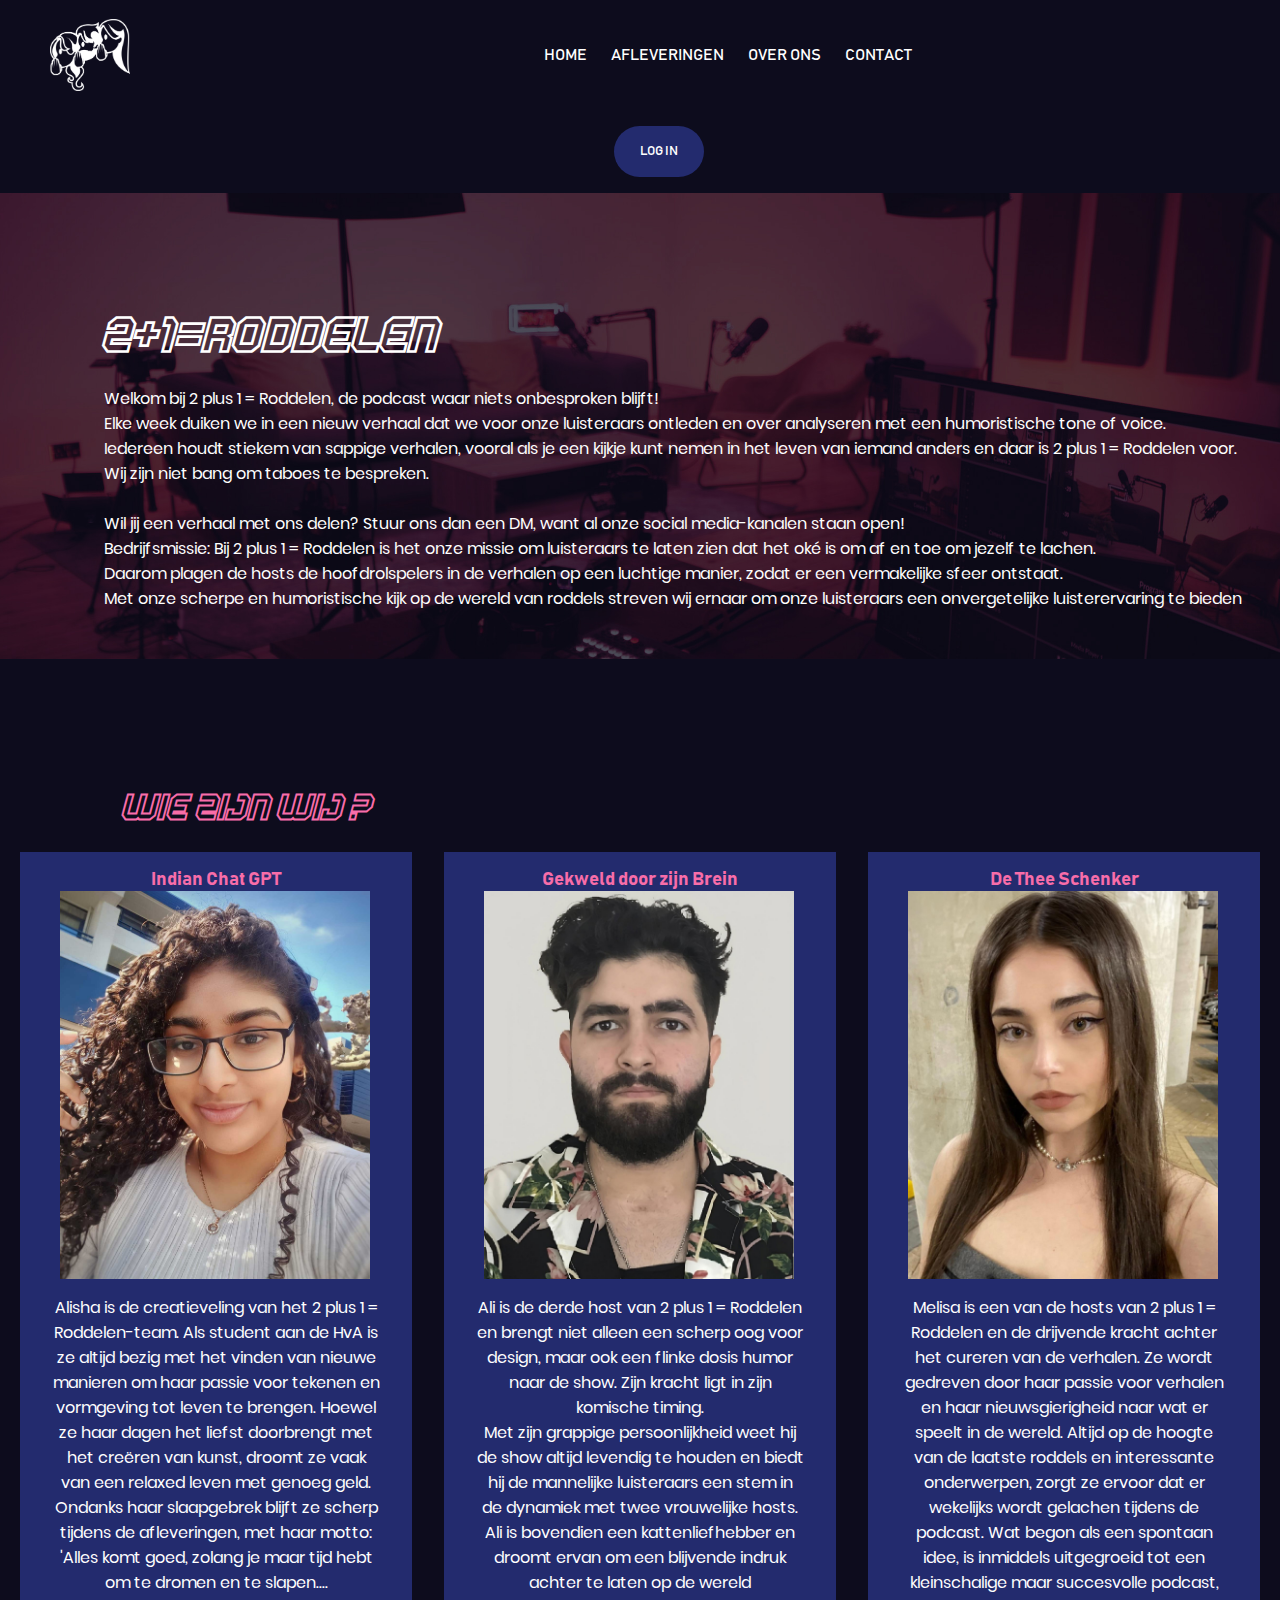
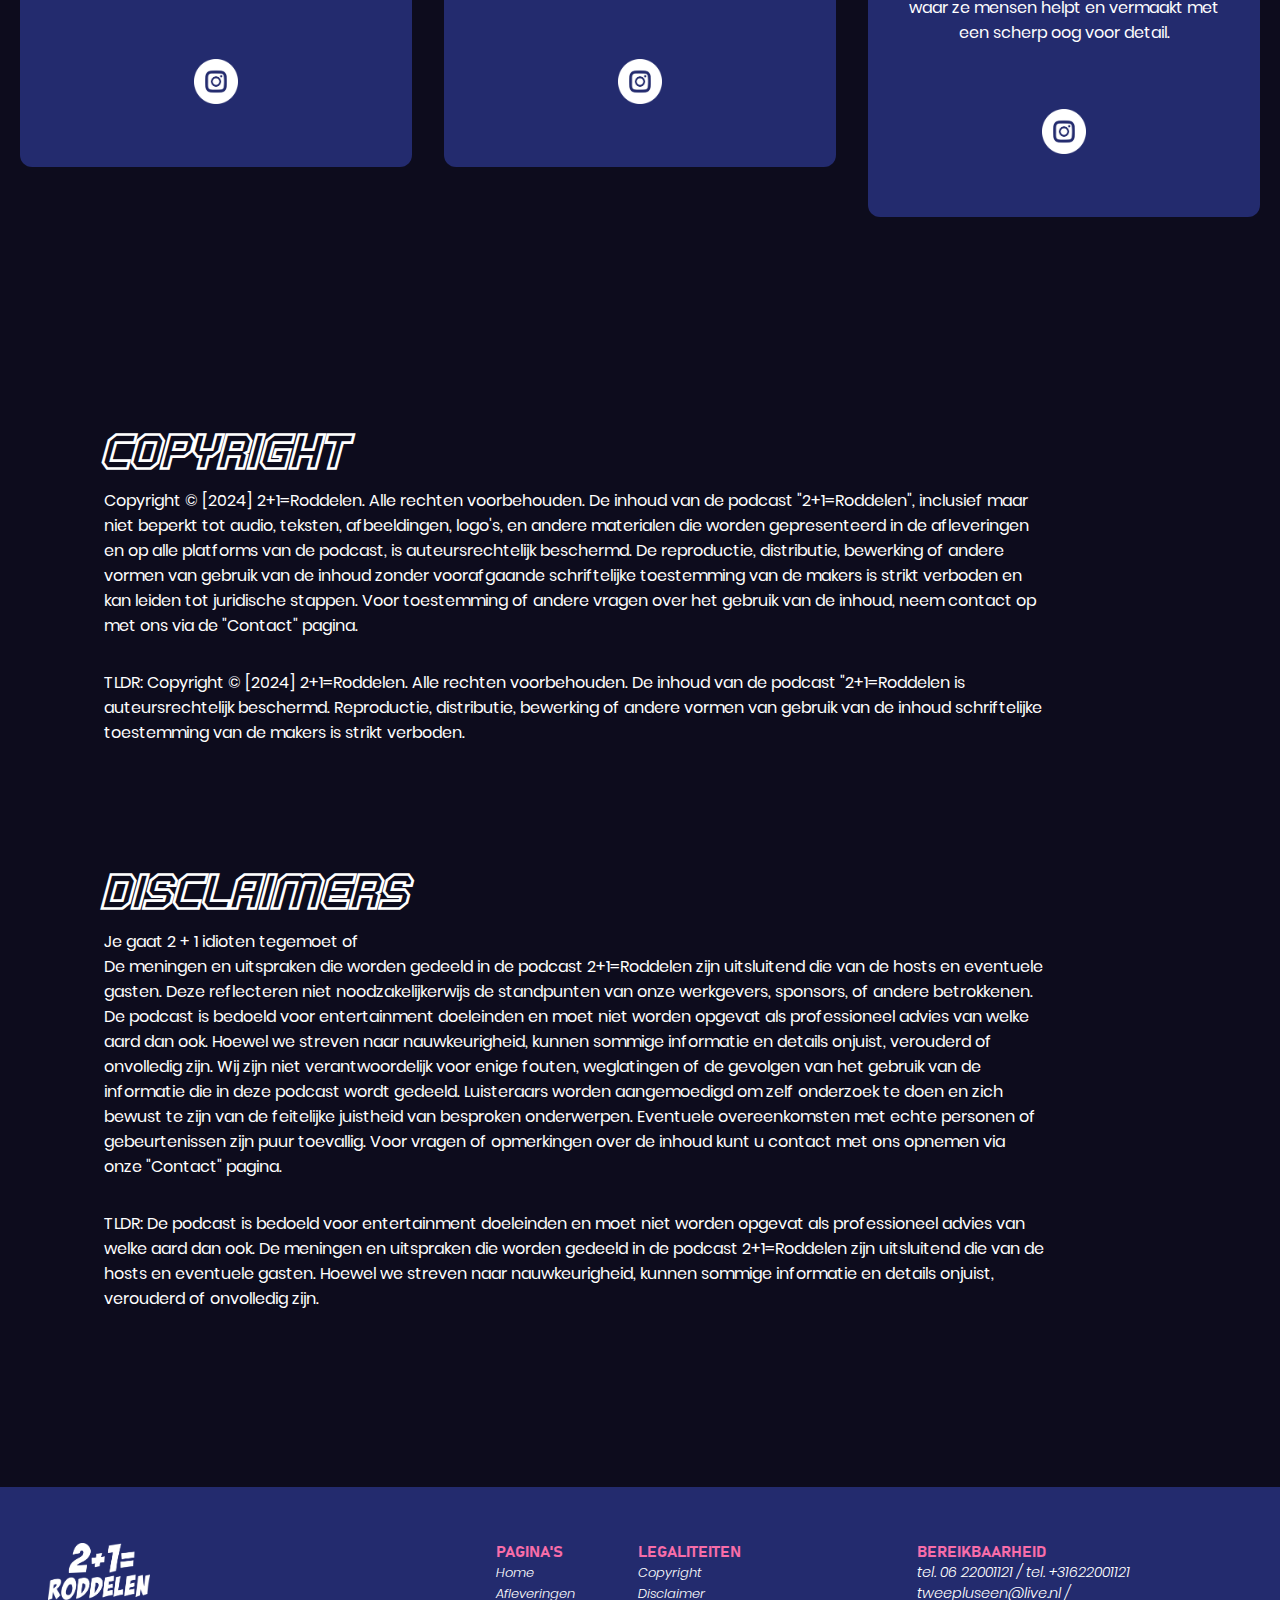
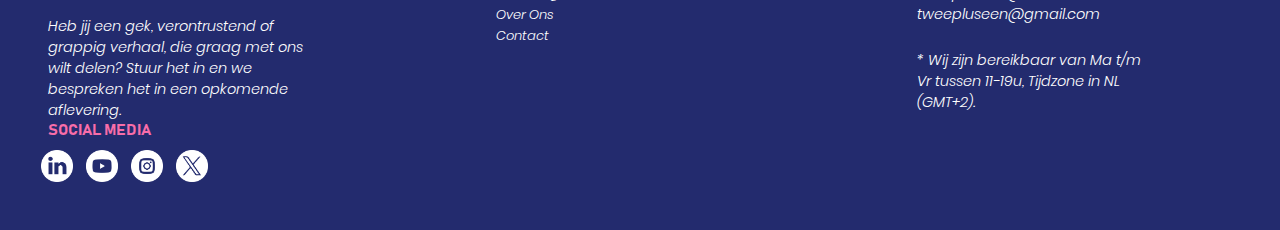
==== over-ons.html @ cef51548 "Add files via upload" ====
<!DOCTYPE html>
<html lang="en">
<head>
    <meta charset="UTF-8">
    <meta name="viewport" content="width=device-width, initial-scale=1.0">
    <title>2+1=Roddelen</title>
    <link rel="stylesheet" href="style.css">
</head>

<body>
    <header>
        <a href="index.html"><img src="images/podcast_logoWIT.png" alt="2+1=RODDELEN podcast logo, De 3 hosts in cartoonvorm"></a>
        <nav>
            <ul>
                <li><a href="index.html">Home</a></li>
                <li><a href="afleveringen.html">Afleveringen</a></li>
                <li><a href="over-ons.html">Over Ons</a></li>
                <li><a href="contact.html">Contact</a></li>
            </ul>
        </nav>
        <a href="log-in.html" class="log-in-btn">Log In</a>
    </header>

    <main>
        <section class="over-ons">
            <h1>2+1=RODDELEN</h1>
            <p>Welkom bij 2 plus 1 = Roddelen, de podcast waar niets onbesproken blijft! 
                <br>Elke week duiken we in een nieuw verhaal dat we voor onze luisteraars ontleden en over analyseren met een humoristische tone of voice.
                <br> Iedereen houdt stiekem van sappige verhalen, vooral als je een kijkje kunt nemen in het leven van iemand anders en daar is 2 plus 1 = Roddelen voor.
                <br> Wij zijn niet bang om taboes te bespreken. 
                <br>
                <br> Wil jij een verhaal met ons delen? Stuur ons dan een DM, want al onze social media-kanalen staan open!
                <br> Bedrijfsmissie: Bij 2 plus 1 = Roddelen is het onze missie om luisteraars te laten zien dat het oké is om af en toe om jezelf te lachen.
                <br> Daarom plagen de hosts de hoofdrolspelers in de verhalen op een luchtige manier, zodat er een vermakelijke sfeer ontstaat.
                <br> Met onze scherpe en humoristische kijk op de wereld van roddels streven wij ernaar om onze luisteraars een onvergetelijke luisterervaring te bieden</p>
        </section>
            
        <h2 class="wiezijnwijh2">WIE ZIJN WIJ ?</h2>
        <section class="wiezijnwij">         
            <section class="wzw">
                <h3>Indian Chat GPT</h3>
                <img class="eenimg" src="images/over-ons-afb-alisha.jpg" alt="Afbeelding van de host alisha">
                <p>Alisha is de creatieveling van het 2 plus 1 = Roddelen-team. Als student aan de HvA is ze altijd bezig met het vinden van nieuwe manieren om haar passie voor tekenen en vormgeving tot leven te brengen. Hoewel ze haar dagen het liefst doorbrengt met het creëren van kunst, droomt ze vaak van een relaxed leven met genoeg geld. Ondanks haar slaapgebrek blijft ze scherp tijdens de afleveringen, met haar motto: 'Alles komt goed, zolang je maar tijd hebt om te dromen en te slapen.... 
                </p>
                <a href="https://www.instagram.com/liloh_illustrations?igsh=OGg2bjYwMGVrYWJ2"><img class="insta-een" src="images/instagram-icon-wit.png" alt="Instagram Icon die linkt naar host Alisha's Instagram"></a>
            </section>

            <section class="wzw">
                <h3>Gekweld door zijn Brein</h3>
                <img class="eenimg" src="images/over-ons-afb-ali.jpg" alt="Afbeelding van de host ali">
                <p>Ali is de derde host van 2 plus 1 = Roddelen en brengt niet alleen een scherp oog voor design, maar ook een flinke dosis humor naar de show. Zijn kracht ligt in zijn komische timing.<br> Met zijn grappige persoonlijkheid weet hij de show altijd levendig te houden en biedt hij de mannelijke luisteraars een stem in de dynamiek met twee vrouwelijke hosts. <br>Ali is bovendien een kattenliefhebber en droomt ervan om een blijvende indruk achter te laten op de wereld
                </p>
                <a href="https://www.instagram.com/alidg95?igsh=MWIyYTk4emEweGZs"><img class="insta-twee" src="images/instagram-icon-wit.png" alt="Instagram Icon die linkt naar host Ali's Instagram"></a>
            </section>

            <section class="wzw">
                <h3>De Thee Schenker</h3>
                <img class="eenimg" src="images/over-ons-afb-melisa.jpg" alt="Afbeelding van de host melisa">
                <p>Melisa is een van de hosts van 2 plus 1 = Roddelen en de drijvende kracht achter het cureren van de verhalen. Ze wordt gedreven door haar passie voor verhalen en haar nieuwsgierigheid naar wat er speelt in de wereld. Altijd op de hoogte van de laatste roddels en interessante onderwerpen, zorgt ze ervoor dat er wekelijks wordt gelachen tijdens de podcast. Wat begon als een spontaan idee, is inmiddels uitgegroeid tot een kleinschalige maar succesvolle podcast, waar ze mensen helpt en vermaakt met een scherp oog voor detail. 
                </p>
                <a href="https://www.instagram.com/m.axn?igsh=MWo4NHIxbGZqdHZwMw=="><img class="insta-drie" src="images/instagram-icon-wit.png" alt="Instagram Icon die linkt naar host Melisa's Instagram"></a>
            </section>
        </section>

        <section class="legal">
            <section class="legal-tekst">
                <h1>Copyright</h1>
                <p>Copyright © [2024] 2+1=Roddelen. Alle rechten voorbehouden. De inhoud van de podcast "2+1=Roddelen", inclusief maar niet beperkt tot audio, teksten, 
                    afbeeldingen, logo's, en andere materialen die worden gepresenteerd in de afleveringen en op alle platforms van de podcast, 
                    is auteursrechtelijk beschermd. De reproductie, distributie, bewerking of andere vormen van gebruik van de inhoud zonder 
                    voorafgaande schriftelijke toestemming van de makers is strikt verboden en kan leiden tot juridische stappen. 
                    Voor toestemming of andere vragen over het gebruik van de inhoud, neem contact op met ons via de "Contact" pagina.
                </p>
                <p>TLDR: Copyright © [2024] 2+1=Roddelen. Alle rechten voorbehouden. De inhoud van de podcast "2+1=Roddelen is auteursrechtelijk beschermd. 
                    Reproductie, distributie, bewerking of andere vormen van gebruik van de inhoud schriftelijke toestemming van de makers is strikt verboden.</p>
            </section>
        
            <section class="legal-tekst">
                <h1>Disclaimers</h1>
                <p>Je gaat 2 + 1 idioten tegemoet of
                    <br>De meningen en uitspraken die worden gedeeld in de podcast 2+1=Roddelen zijn uitsluitend die van de hosts en eventuele gasten. 
                    Deze reflecteren niet noodzakelijkerwijs de standpunten van onze werkgevers, sponsors, of andere betrokkenen. 
                    De podcast is bedoeld voor entertainment doeleinden en moet niet worden opgevat als professioneel advies van welke aard dan ook. 
                    Hoewel we streven naar nauwkeurigheid, kunnen sommige informatie en details onjuist, verouderd of onvolledig zijn. 
                    Wij zijn niet verantwoordelijk voor enige fouten, weglatingen of de gevolgen van het gebruik van de informatie die in deze podcast wordt gedeeld. 
                    Luisteraars worden aangemoedigd om zelf onderzoek te doen en zich bewust te zijn van de feitelijke juistheid van besproken onderwerpen. 
                    Eventuele overeenkomsten met echte personen of gebeurtenissen zijn puur toevallig. 
                    Voor vragen of opmerkingen over de inhoud kunt u contact met ons opnemen via onze "Contact" pagina.
                </p>
                <p>TLDR: De podcast is bedoeld voor entertainment doeleinden en moet niet worden opgevat als professioneel advies van welke aard dan ook. 
                    De meningen en uitspraken die worden gedeeld in de podcast 2+1=Roddelen zijn uitsluitend die van de hosts en eventuele gasten. 
                    Hoewel we streven naar nauwkeurigheid, kunnen sommige informatie en details onjuist, verouderd of onvolledig zijn.</p>
            </section>
        </section>
    </main>
   
    <footer>
        <section class="footer-tekst">
            <img src="images/typografisch-logo-2+1=roddelen.png" alt="Typografisch logo, 2+1=RODDELEN">
            <p> Heb jij een gek, verontrustend of grappig verhaal, die graag met ons wilt delen? Stuur het in en we bespreken het in een opkomende aflevering.</p>
        </section>
  
        <section class="footer-paginas">
            <h3>Pagina's</h3>
            <ul>
                <li><a href="index.html">Home</a></li>
                <li><a href="afleveringen.html">Afleveringen</a></li>
                <li><a href="over-ons.html">Over Ons</a></li>
                <li><a href="contact.html">Contact</a></li>
            </ul>
        </section>
             
        <section class="footer-legal">
            <h3>Legaliteiten</h3>
            <ul>
                <li><a href="over-ons.html">Copyright</a></li>
                <li><a href="over-ons.html">Disclaimer</a></li>
            </ul>
        </section>
             
        <section class="footer-bereikbaarheid">
            <h3>Bereikbaarheid</h3>
            <ul>
                <li>tel. 06 22001121 / tel. +31622001121</li>
                <li>tweepluseen@live.nl / tweepluseen@gmail.com</li>
            </ul>
            <br><p>* Wij zijn bereikbaar van Ma t/m Vr tussen 11-19u, Tijdzone in NL (GMT+2).</p>
        </section>
             
        <section class="footer-socials">
            <h3>Social Media</h3>
            <ul>
                <li><a href="https://www.linkedin.com/feed/"><img src="images/linkedin-icon-wit.png" alt="LinkedIn Logo, linkt naar de LinkedIn pagina van 2+1=RODDELEN"></a></li>
                <li><a href="https://www.youtube.com/"><img src="images/youtube-icon-wit.png" alt="YouTube Logo, linkt naar het YouTube kanaal van 2+1=RODDELEN"></a></li>
                <li><a href="https://www.instagram.com/"><img src="images/instagram-icon-wit.png" alt="Instagram Logo, linkt naar de Instagram pagina van 2+1=RODDELEN"></a></li>
                <li><a href="https://x.com/i/flow/login"><img src="images/twitter-icon-wit.png" alt="Twitter Logo, linkt naar de Twitter/X pagina van 2+1=RODDELEN"></a></li>
            </ul>
        </section>
    </footer>  
        
</body>

</html>
---- style.css ----
@font-face {
    font-family: Bahnschrift;
    src: url(fonts/BAHNSCHRIFT.TTF);
  }
@font-face {
    font-family: BEATTECH;
    src: url(fonts/BEATTECH-Line.ttf);
  }
@font-face {
    font-family: PoppinsItalic;
    src: url(fonts/Poppins-LightItalic.ttf);
  }
@font-face {
    font-family: Regular;
    src: url(fonts/Poppins-Regular.ttf);
  }

*{
    margin: 0;
    padding: 0;
  }

body{
    background-color: #0d0c1d;
    font-family: 'Regular', Bahnschrift, sans-serif;
    color: #ffffff;
  }

h1{
    font-family: "BEATTECH", Bahnschrift, sans-serif;
    color: #ffffff;
    font-size: 3em;
    margin: -0.1em 0 0.5em 0;
  }

h2{
    font-family: "BEATTECH", Bahnschrift, sans-serif;
    color: #F86DA9;
    font-size: 2.2em;
  }

h3{
    font-family: 'Bahnschrift', Regular, sans-serif;
    color: #F86DA9;
  }


/*Navigatie & Homepagina*/
    /*De achtergronds afbeelding, met de naam : "BKG-afb_podcastwebsite.jpg"  die bij alle pagina's terug te vinden zijn, 
    is afkomstig van Outsetstudio (https://outsetstudio.co/)*/
.bkg{
    width: 100%;
    height: 120vh;
    background-position: center;
    background-size: cover;
    background-image: url(images/BKG-afb_podcastwebsite.jpg);
    background-attachment: fixed;
    background-color: #0d0c1d;
    margin: 1em 0 5em 0;
    position: relative;
  }

.bkg img{
    width: 70vw;
    margin: 1em 2em 0 13.5em;
  }

header{
    box-sizing: border-box;
    display: flex;
    justify-content: center;
    flex-wrap: wrap;
    margin: 0.7em 0 1em 0;
  }

header img {
    width: 5em;
    margin: 0.5em 5em 0.8em 2.5em;
    display: flex;
    justify-content: flex-start;
  }

nav ul {
    display: flex;
    margin: 2.2em 20em 1.7em 20em;
    padding: 0 0.9em 0 0.9em;
  }

nav li {
    padding: 0 1.5em 0.2em 0;
    font-family: 'Bahnschrift', sans-serif;
    font-size: 1em;
    font-weight: 400;
    text-transform: uppercase;
    list-style: none;
  }

header a {
    text-decoration: none;
    color: #ffffff;
    transition: all 0.3s ease;
  }

nav a:hover{
    color: #F86DA9;
  }

nav a:focus{
    color: #F86DA9;
  }

.log-in-btn{
    display: flex;
    justify-content: center;
    align-items: center;
    width: 4em;
    height: 4em;
    padding: 0 1.5em 0 1.5em;
    margin: 1.7em 2em 0 5em;
    font-family: 'Bahnschrift', sans-serif;
    font-size: 0.8em;
    color: #ffffff;
    font-weight: 500;
    text-transform: uppercase;
    background-color: #232B6E;
    border-radius: 50px;
    border: 0;
    transition: all 200ms ease-in;
  }

.log-in-btn:hover{
    background-color: #F86DA9;  
  }

.log-in-btn:focus{
    background-color: #F86DA9;  
  }

.nieuwstevideo-tekst{
    display: flex;
    flex-direction: column;
    justify-content: center;
    margin: 0 4.4em 0 0;
    padding: 1em 0 1em 4em;
  }

.nieuwstevideo video{
    margin-bottom:-0.1em ;
  }

.nieuwstevideo-tekst h1{
    margin: 0 0 0.1em 0;
    color: #F86DA9;
  }

.nieuwstevideo{
    display: flex;
    flex-wrap: wrap;
    justify-content: center;
    align-items: center;
    background-color: #232B6E;
    padding: 0 0 0 0;
    width: 52.6vw;
    position: relative;
    top: -23vh;
    left: 22vw;
    border-radius: 12px;
  }

.nieuwstevideo:hover{
    transform: scale(1.1);
  }

.intro-tekst{
    display: flex;
    flex-direction: column;
    justify-content: center;
    margin: 0 3em 0 0;
    padding: 1em 0 1em 4em;
  }

.intro h1{
    color: #F86DA9;
  }
  
.intro img{
    display: flex;
    width: 23vw;
  }

.intro{
    display: flex;
    flex-wrap: wrap;
    justify-content: center;
    align-items: center;
    margin: -3em 0 0 3em;
  }
/* Eind Navigatie & Homepagina*/


/*Afleveringen pagina*/
.afleveringen-intro{
    display: flex;
    align-items: center;
    justify-content: flex-start;
    align-items: center;
    box-sizing: border-box;
    min-height: 50vh;
    width: 100%;
    background: url(images/BKG-afb_podcastwebsite.jpg) no-repeat;
    background-size: cover;
    background-position: center;
    position:relative;
    background-attachment: fixed;
    background-color: #0d0c1d;
    padding: 1em 0 1.5em 6em;
  }

.afleveringen-intro-tekst{
    display: flex;
    flex-direction: column;
    justify-content: flex-start;
    align-items: flex-start;
    margin: 3em 0 0 0;
    padding: 0 10em 0 0;
  }

.afleveringen-intro img{
    margin:  5em 14em 2em 0;
    width: 20vw;
  }

.afleveringen-intro-tekst a{
    text-decoration: none;
    display: flex;
    justify-content: center;
    align-items: center;
    flex-direction: row;
    height: 4em;
    box-sizing: border-box;
    padding: 0 1.2em 0 1.2em;
    margin: 1.2em 2em 0 -1em;
    font-family: 'Bahnschrift', sans-serif;
    font-size: 0.8em;
    color: #ffffff;
    font-weight: 350;
    text-transform: uppercase;
    background-color: #232B6E;
    border-radius: 50px;
    transition: all 100ms ease-in;
  }

.afleveringen-intro a:hover{
    background-color: #F86DA9;  
  }

.afleveringen-intro a:focus{
    background-color: #F86DA9;  
  }

.afleveringen-geschiedenis{
    display: flex;
    flex-direction: column;
    position: absolute;
    margin: 6.6em 0 3em 73em;
    gap: 1em;
  }

.gs:hover{
    transform: scale(1.1);
  }

.afleveringen{
    display: block;
    margin: 7em 0 0 5em;
    width: 60vw;
  }

.afl-tekst{
    display: flex;
    flex-direction: column;
    justify-content: flex-start;
    align-items: flex-start;
    margin: 0 3em 0 0;
    padding: 1.3em 0 1em 2.5em;
  }

.afl{
    display: flex;
    flex-direction: row;
    justify-content: flex-start;
    background-color: #232B6E;
    border-radius: 0 12px 12px 0;
    margin: 3em 0 3em 0;
  }

.afl:hover{
    transform: scale(1.1);
  }
/*Eind Afleveringen pagina*/


/*Over Ons & Legal pagina*/
.over-ons, .legal{
    align-items: center;
    box-sizing: border-box;
    min-height: 50vh;
    width: 100%;
    background: url(images/BKG-afb_podcastwebsite.jpg) no-repeat;
    background-size: cover;
    background-position: center;
    position:relative;
    background-attachment: fixed;
    background-color: #0d0c1d;
    padding: 8em 0 3em 6.5em;
    margin: 0 0 -7em 0;
  }

.legal-tekst h1{
    margin: 0 0 0.2em 0;
  }

.legal-tekst p{
    margin: 0 0 2em 0;
  }
.wiezijnwij{
    display: flex;
    flex-direction: row;
    justify-content: center;
    align-items: baseline;
    box-sizing: border-box;
    padding: 6em 0 0 6em;
    margin: 0 -2em 0 0;
  }

.wiezijnwijh2{
    box-sizing: border-box;
    margin: 7em 0 -2em 3.5em;
    color: #F86DA9;
  }

.wzw{
    display: flex;
    justify-content: center;
    flex-direction: column;
    box-sizing: border-box;
    width: 250vw;
    margin: 0 5em 5.5em -3em;
    padding: 1em 2em 3.5em 2em;
    text-align:center;
    background-color: #232B6E;
    border-radius: 0 0 12px 12px;
  }

.wzw .eenimg{
    width: 25vw;
    display: flex;
    justify-content: center;
    box-sizing: border-box;
    margin: 0 0 1em 0.5em;
    padding: 0 0.6em 0 0 ;
  }

.insta-een, .insta-twee, .insta-drie{
    width: 3.5vw;
    margin: 4em 0 0 0;
  }

.insta-een:hover, .insta-twee:hover, .insta-drie:hover{
    transform: scale(1.1);
  }

.legal-tekst{
    margin: 0 0 3em 0;
    padding: 0 0 3em 0;
    width: 80%;
  }
/*Eind Over Ons pagina*/


/*Login pagina*/
/*Ik heb voor de volgende CSScode een Tutorial gebruikt van Dan Aleko : https://www.youtube.com/watch?v=AkK2VclgfgQ&list=PLMaD_qmwUW2645Q9uiL3OgZRaB-pXcnu3&index=12*/
.login-bkg{
    display: flex;
    justify-content: center;
    align-items: center;
    min-height: 140vh;
    width: 100%;
    background: url(images/BKG-afb_podcastwebsite.jpg) no-repeat;
    background-size: cover;
    background-position: center;
    background-attachment: fixed;
    background-color: #0d0c1d;
  }

.login{
    width: 27em;
    background: transparent;
    border: 2px solid #ffffff52;
    backdrop-filter: blur(0.2em);
    color: #ffffff;
    border-radius: 12px;
    text-align: center;
    padding: 3.5em 2.5em 2em 2.5em;
    margin: -65em 0 10em 33em;
  }

.login .input-box{
    position: relative;
    width: 80%;
    height: 3.4em;
    margin: 3em 0 4em 0;
  }

.input-box input{
    width: 100%;
    height: 100%;
    border: 2px solid #ffffff52;
    border-radius: 50px;
    font-size: 1em;
    padding: 1.2em 3em 1.2em 2em;
  }
  
.btn a{
    color: #ffffff;
    padding: 0 3em 0 3em;
  }

.input-box input::placeholder{
    color: #ffffff;
    font-family: 'PoppinsItalic', sans-serif;
  }

.login .remember-forgot{
    display: flex;
    justify-content: space-between;
    font-size: 0.9em;
    margin: 0.5em 2.2em 2em 1.5em;
  }

.remember-forgot a{
    color: aqua;
    text-decoration: none;
    font-family: 'PoppinsItalic', sans-serif;
  }

.remember-forgot a:hover{
    text-decoration: underline;
  }

.login .btn{
    width: 90%;
    height: 3.2em;
    background:#232B6E;
    color: #ffffff;
    border: none;
    border-radius: 50px;
    cursor: pointer;
    font-size: 1.1em;
    font-weight:350;
    text-transform: uppercase;
    font-family: 'Bahnschrift', Regular, sans-serif;
    margin: 1.2em 0 0 0;
  }

.login .btn:hover{
    background: #F86DA9
  }

.login .btn:focus{
    background: #F86DA9
  }

.login .register-link{
    font-size: 0.9em;
    text-align: center;
    margin: 0.8em 0 0 0;
  }

.register-link p a{
    color: aqua;
    text-decoration: none;
    font-family: 'PoppinsItalic', sans-serif;
  }

.register-link p a:hover{
    text-decoration: underline;
  }
  /*Hier eindigt de Tutorial code*/
  /*Eind Login pagina*/


  /*Contact pagina*/
  /*Ik heb voor de volgende CSScode een Tutorial gebruitk van Dan Aleko : https://www.youtube.com/watch?v=AkK2VclgfgQ&list=PLMaD_qmwUW2645Q9uiL3OgZRaB-pXcnu3&index=12*/
.contact-tekst{
    align-items: center;
    box-sizing: border-box;
    min-height: 50vh;
    width: 100%;
    background: url(images/BKG-afb_podcastwebsite.jpg) no-repeat;
    background-size: cover;
    background-position: center;
    position:absolute;
    background-attachment: fixed;
    background-color: #0d0c1d;
    padding: 8em 0 0 6em;
  }

.contact{
    width: 55em;
    background: transparent;
    border: 2px solid #ffffff53;
    backdrop-filter: blur(0.2em);
    color: #ffffff;
    border-radius: 12px;
    padding: 3.5em 2.5em 2em 9em;
    margin: 33em 10em 0 15.5em;
  }

.input-box input{
    border: 2px solid #ffffff53;
    background-color: #232a6e46;
    color: #ffffff;
  }

.input-box input::placeholder{
    color: #ffffff;
    font-family: 'PoppinsItalic', sans-serif;
  }

.contact h1{
    font-size: 47px;
    text-align: center;
    margin: 0.7em 2.5em 1.7em 1em;
    color: #F86DA9;
  }

.contact .input-box{
    position: relative;
    width: 80%;
    height: 3em;
    margin: 3em 0 4em 0;
  }
 
.btn-contact a{
    text-decoration: none;
    color: #ffffff;

  }
.contact .btn-contact{
    width: 27%;
    height: 45px;
    background:#232B6E;
    color: #ffffff;
    border: none;
    border-radius: 50px;
    cursor: pointer;
    font-size: 1.1em;
    font-weight: 350;
    text-transform: uppercase;
    font-family: 'Bahnschrift', Regular, sans-serif;
    margin: 3.5em 10em 1em 31em;
    padding: 1.2em 0 2em 0;
    }

.contact .btn-contact:hover{
    background: #F86DA9
  }

.contact .btn-contact:focus{
    background: #F86DA9;
  }
/*Hier eindigt de Tutorial code*/
/*Eind Contact pagina*/


/*Footer*/
footer p, footer a, footer li{
    color: #ffffff;
    font-family: 'PoppinsItalic', sans-serif;
    font-size: 0.9em;
  }

footer h3{
    font-size: 1em;
    text-transform: uppercase;
  }

footer{
    display: flex;
    flex-wrap: wrap;
    background-color: #232B6E;
    box-sizing: border-box;
    padding: 3em 3em 3em 3em;
    margin: 7em 0 0 0;
  }

footer li, footer a{
    text-decoration: none;
    list-style: none;
  }

.footer-tekst{
    display: flex;
    flex-direction: column;
    justify-content: flex-start;
    align-items: flex-start;
    width: 20vw;
    margin: 0.5em 12em 0 0;
  }

.footer-tekst img{
    width: 8vw;
    margin: 0 0 1em 0;
  }

.footer-paginas{
    display: flex;
    flex-direction: column;
    align-items: flex-start;
    width: 3vw;
    margin: 0.5em 6.5em 0 0;
  }

.footer-legal{
    display: flex;
    flex-direction: column;
    align-items: flex-start;
    width: 3vw;
    margin: 0.5em 13em 0 0;
  }

.footer-bereikbaarheid{
    display: flex;
    flex-direction: column;
    width:18vw;
    margin: 0.5em 1em 0 2em;
  }

.footer-socials ul{
    display: flex;
    flex-direction: row;
    justify-content: flex-end;
    align-items: flex-end;
    width: 10vw;
    margin: 0 2em 0 2em;
  }

.footer-socials img{
    display: flex;
    flex-direction: row;
    justify-content: flex-end;
    align-items: flex-end;
    margin: 0.8em 0 0 1em;
    width: 2.5vw;
  }

.footer-socials img:hover{
    transform: scale(1.2);
  }
/*Eind Footer*/
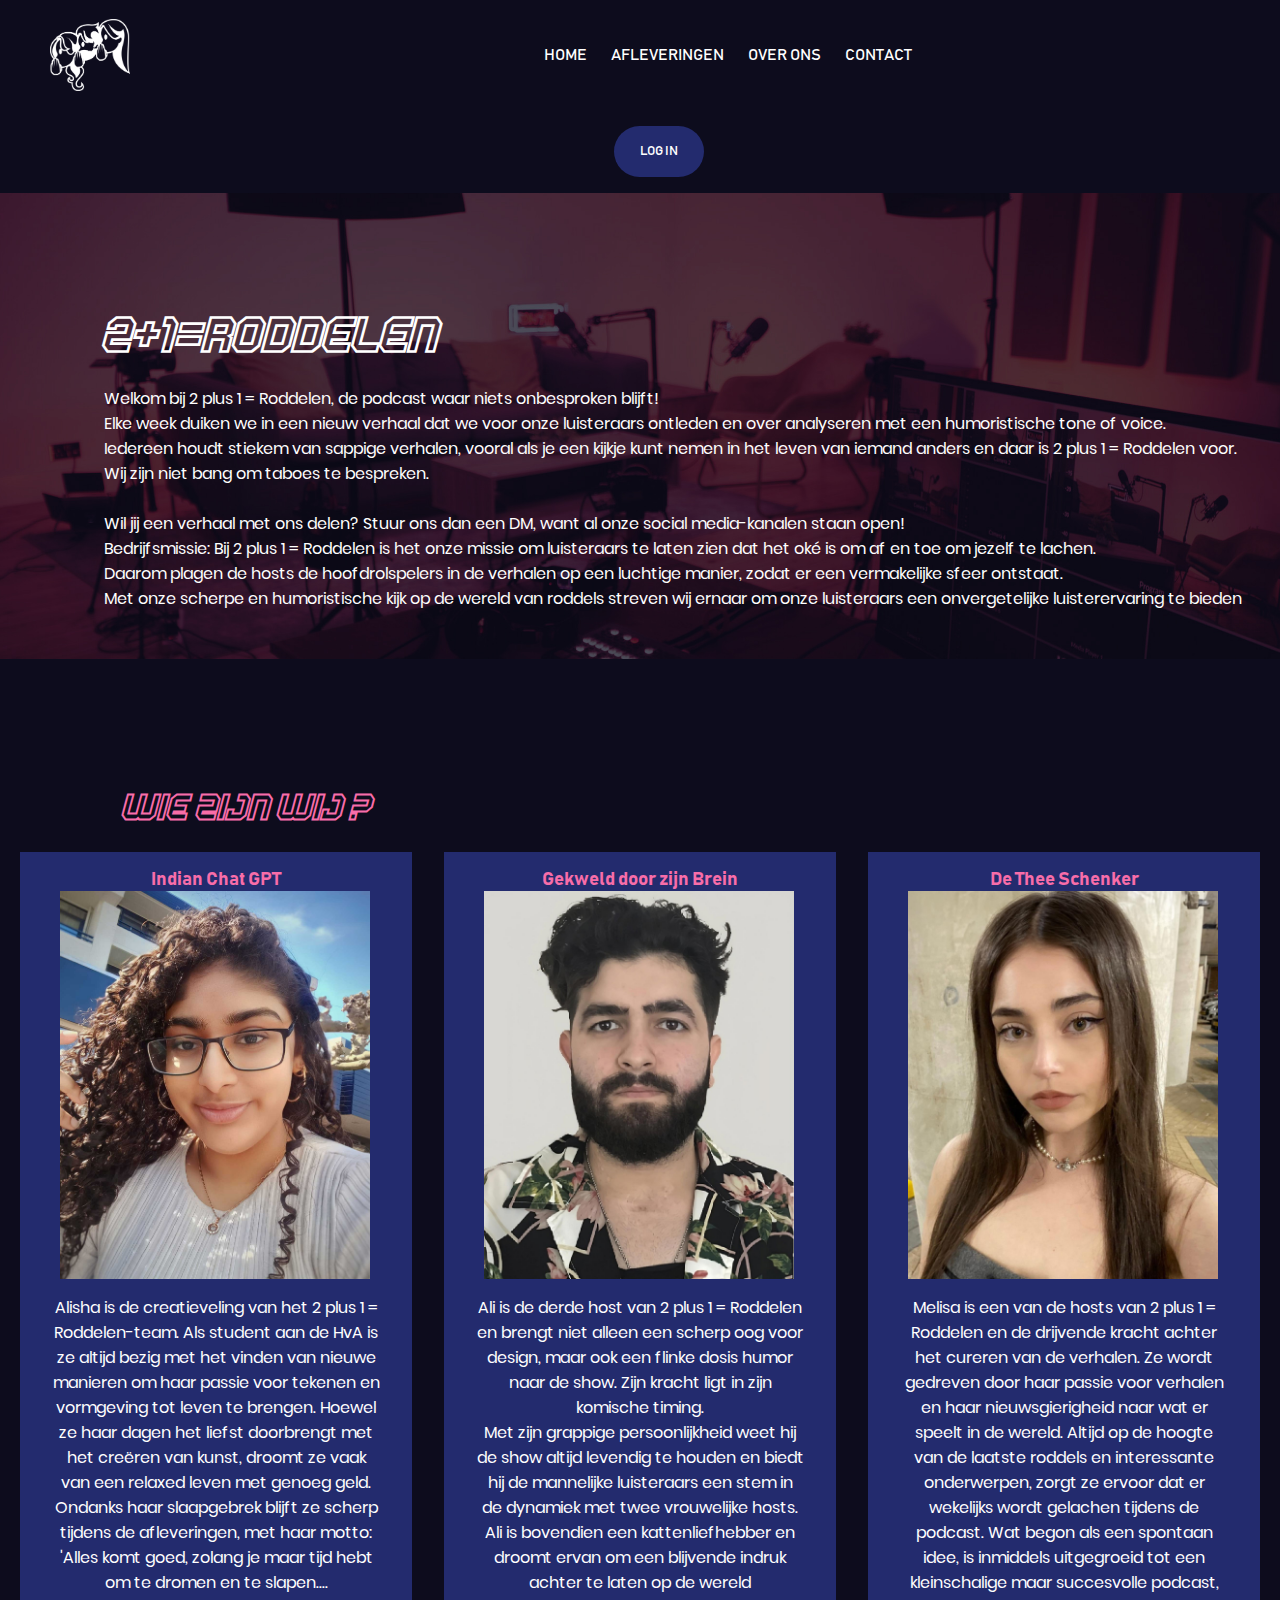
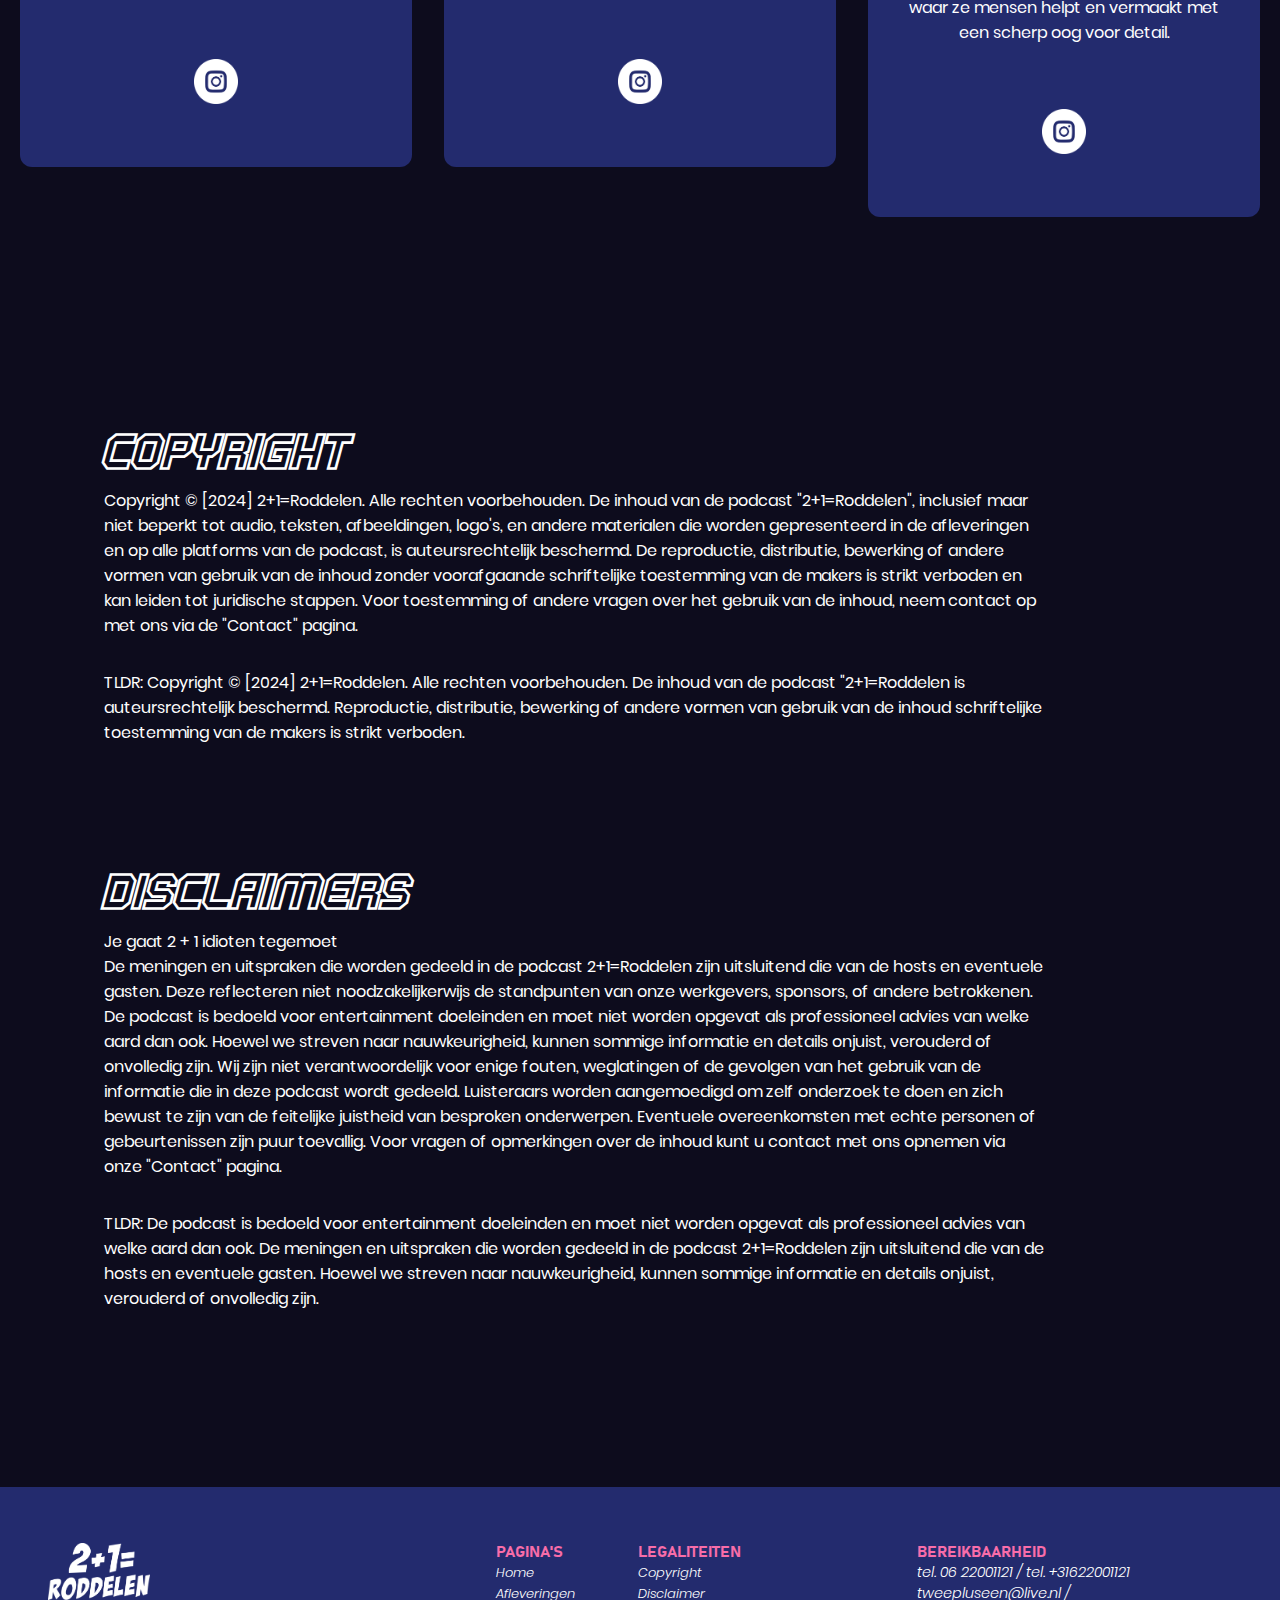
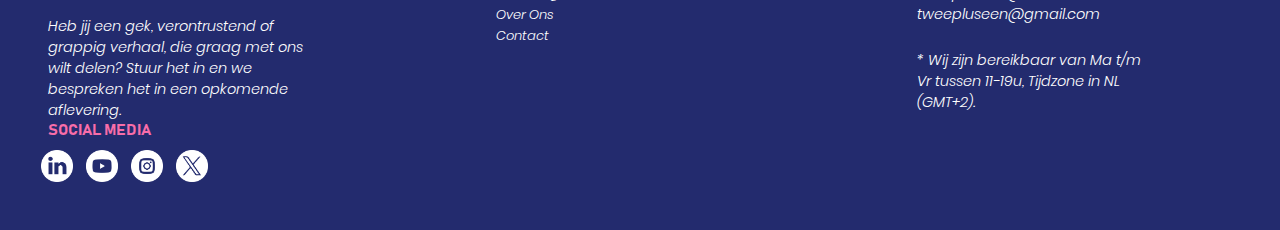
==== commit 88fea3a4: "over-ons.html" ====
--- a/over-ons.html
+++ b/over-ons.html
@@ -77,7 +77,7 @@
         
             <section class="legal-tekst">
                 <h1>Disclaimers</h1>
-                <p>Je gaat 2 + 1 idioten tegemoet of
+                <p>Je gaat 2 + 1 idioten tegemoet 
                     <br>De meningen en uitspraken die worden gedeeld in de podcast 2+1=Roddelen zijn uitsluitend die van de hosts en eventuele gasten. 
                     Deze reflecteren niet noodzakelijkerwijs de standpunten van onze werkgevers, sponsors, of andere betrokkenen. 
                     De podcast is bedoeld voor entertainment doeleinden en moet niet worden opgevat als professioneel advies van welke aard dan ook. 
@@ -140,4 +140,4 @@
         
 </body>
 
-</html>+</html>
